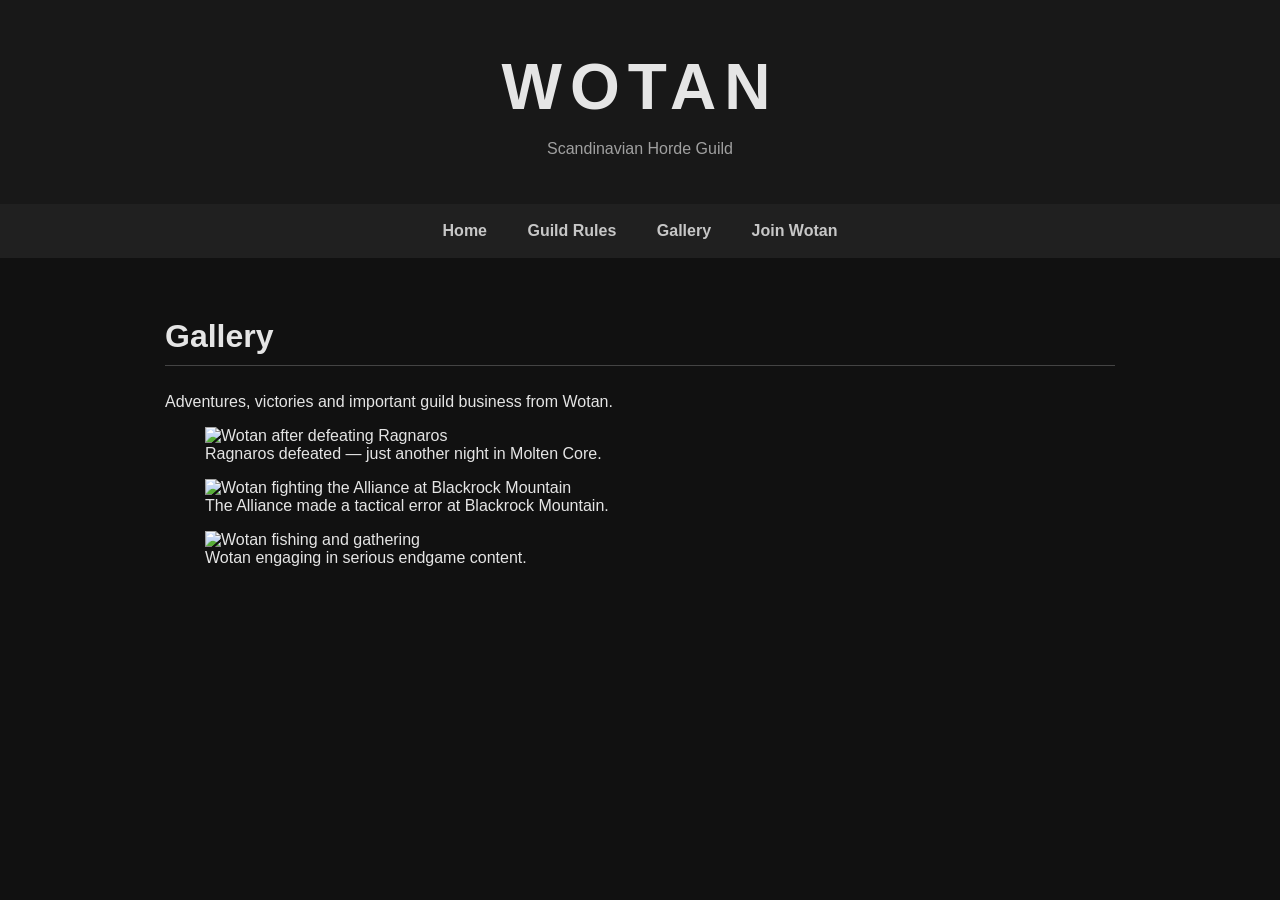
==== gallery.html @ 43a5135b "Create gallery.html for displaying guild images Added a new gallery page with images and captions." ====
<!DOCTYPE html>
<html lang="en">
<head>
    <meta charset="UTF-8">
    <meta name="viewport" content="width=device-width, initial-scale=1.0">
    <title>Gallery | Wotan</title>
    <link rel="stylesheet" href="css/style.css">
</head>

<body>

<header>
    <h1>WOTAN</h1>
    <p>Scandinavian Horde Guild</p>
</header>

<nav>
    <a href="index.html">Home</a>
    <a href="rules.html">Guild Rules</a>
    <a href="gallery.html">Gallery</a>
    <a href="join.html">Join Wotan</a>
</nav>

<main>
    <h2>Gallery</h2>

    <p>
        Adventures, victories and important guild business from Wotan.
    </p>

    <div class="gallery">

        <figure>
            <img src="screenshots/ragnaros.png"
                 alt="Wotan after defeating Ragnaros">
            <figcaption>
                Ragnaros defeated — just another night in Molten Core.
            </figcaption>
        </figure>

        <figure>
            <img src="screenshots/blackrock.png"
                 alt="Wotan fighting the Alliance at Blackrock Mountain">
            <figcaption>
                The Alliance made a tactical error at Blackrock Mountain.
            </figcaption>
        </figure>

        <figure>
            <img src="screenshots/fishing.png"
                 alt="Wotan fishing and gathering">
            <figcaption>
                Wotan engaging in serious endgame content.
            </figcaption>
        </figure>

    </div>
</main>

</body>
</html>
---- css/style.css ----
/* Wotan Guild - Main Stylesheet */

* {
    box-sizing: border-box;
}

body {
    margin: 0;
    background-color: #111111;
    color: #e5e5e5;
    font-family: Arial, sans-serif;
}

header {
    text-align: center;
    padding: 50px 20px 30px;
    background-color: #181818;
}

header h1 {
    margin: 0;
    font-size: 4rem;
    letter-spacing: 8px;
}

header p {
    color: #a0a0a0;
}

nav {
    text-align: center;
    padding: 18px;
    background-color: #202020;
}

nav a {
    color: #c7c7c7;
    text-decoration: none;
    margin: 0 18px;
    font-weight: bold;
}

nav a:hover {
    color: #ffffff;
}

main {
    max-width: 1000px;
    margin: 60px auto;
    padding: 0 25px;
}

main h2 {
    font-size: 2rem;
    border-bottom: 1px solid #444;
    padding-bottom: 10px;
}
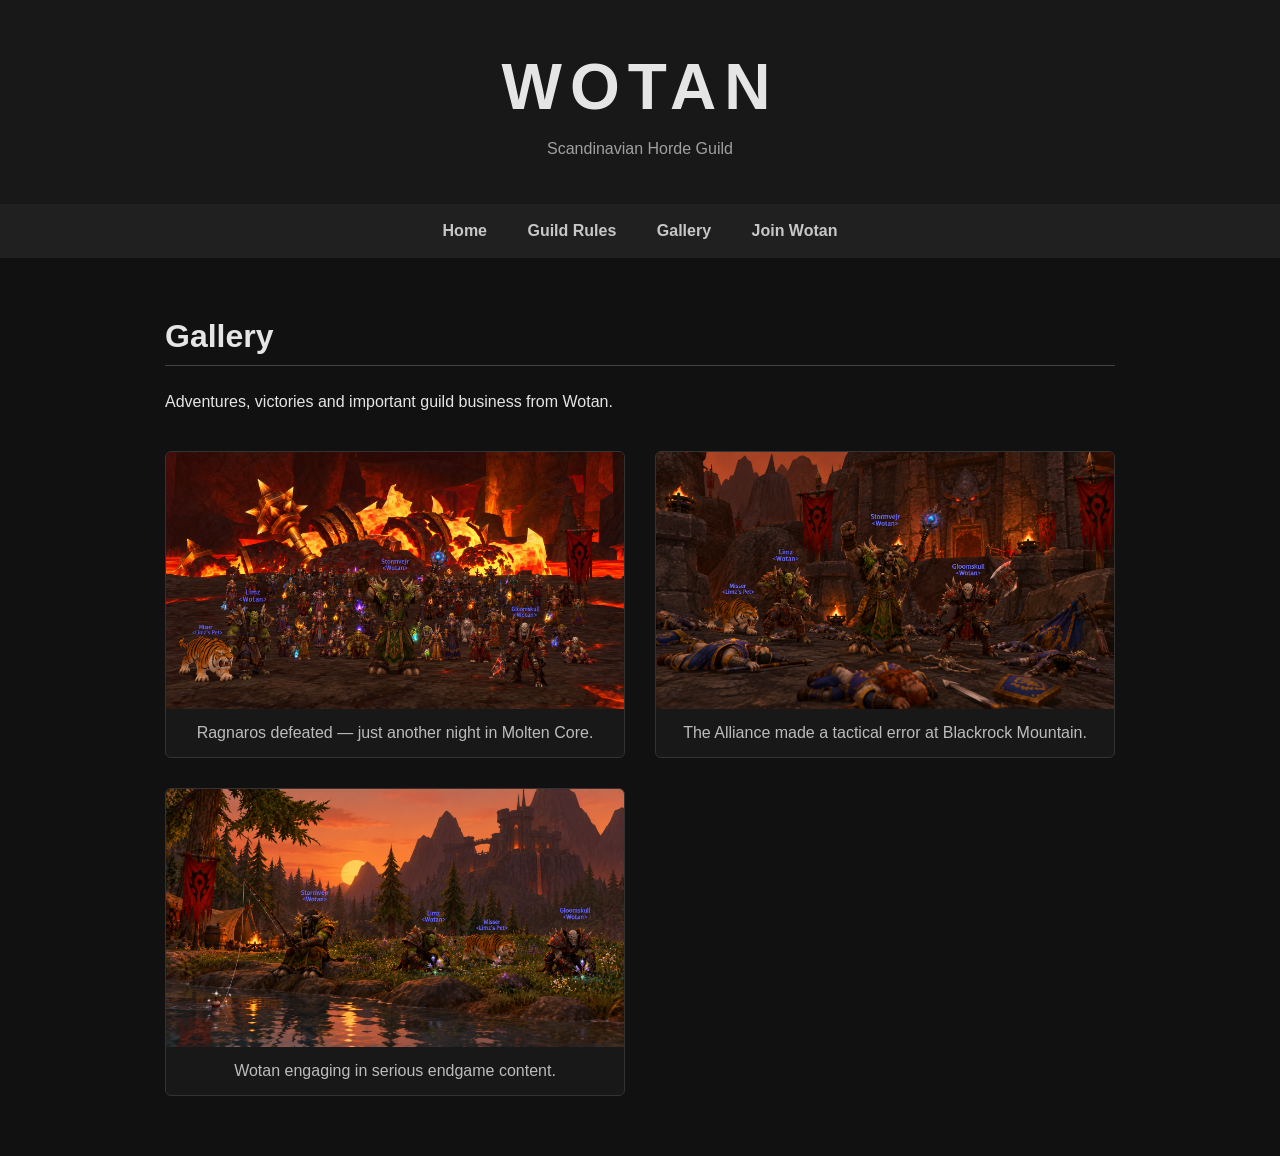
==== commit 81f6aade: "Update image sources in gallery.html" ====
--- a/gallery.html
+++ b/gallery.html
@@ -31,7 +31,7 @@
     <div class="gallery">
 
         <figure>
-            <img src="screenshots/ragnaros.png"
+            <img src="screenshots/Stormvejr_is_the_greatest.png"
                  alt="Wotan after defeating Ragnaros">
             <figcaption>
                 Ragnaros defeated — just another night in Molten Core.
@@ -39,7 +39,7 @@
         </figure>
 
         <figure>
-            <img src="screenshots/blackrock.png"
+            <img src="screenshots/stormvejr_is_pvp_god.png"
                  alt="Wotan fighting the Alliance at Blackrock Mountain">
             <figcaption>
                 The Alliance made a tactical error at Blackrock Mountain.
@@ -47,7 +47,7 @@
         </figure>
 
         <figure>
-            <img src="screenshots/fishing.png"
+            <img src="screenshots/stormvejr_fishing_others_worldbuff_collecting.png"
                  alt="Wotan fishing and gathering">
             <figcaption>
                 Wotan engaging in serious endgame content.
--- a/css/style.css
+++ b/css/style.css
@@ -55,3 +55,72 @@
     border-bottom: 1px solid #444;
     padding-bottom: 10px;
 }
+
+/* Gallery */
+
+.gallery {
+    display: grid;
+    grid-template-columns: repeat(2, 1fr);
+    gap: 30px;
+    margin-top: 40px;
+}
+
+.gallery figure {
+    margin: 0;
+    background-color: #181818;
+    border: 1px solid #333;
+    border-radius: 6px;
+    overflow: hidden;
+}
+
+.gallery img {
+    display: block;
+    width: 100%;
+    height: auto;
+}
+
+.gallery figcaption {
+    padding: 15px;
+    color: #bcbcbc;
+    text-align: center;
+}
+
+@media (max-width: 700px) {
+    .gallery {
+        grid-template-columns: 1fr;
+    }
+}
+/* Gallery */
+
+.gallery {
+    display: grid;
+    grid-template-columns: repeat(2, 1fr);
+    gap: 30px;
+    margin-top: 40px;
+}
+
+.gallery figure {
+    margin: 0;
+    background-color: #181818;
+    border: 1px solid #333;
+    border-radius: 6px;
+    overflow: hidden;
+}
+
+.gallery img {
+    display: block;
+    width: 100%;
+    height: auto;
+}
+
+.gallery figcaption {
+    padding: 15px;
+    color: #bcbcbc;
+    text-align: center;
+}
+
+@media (max-width: 700px) {
+    .gallery {
+        grid-template-columns: 1fr;
+    }
+}
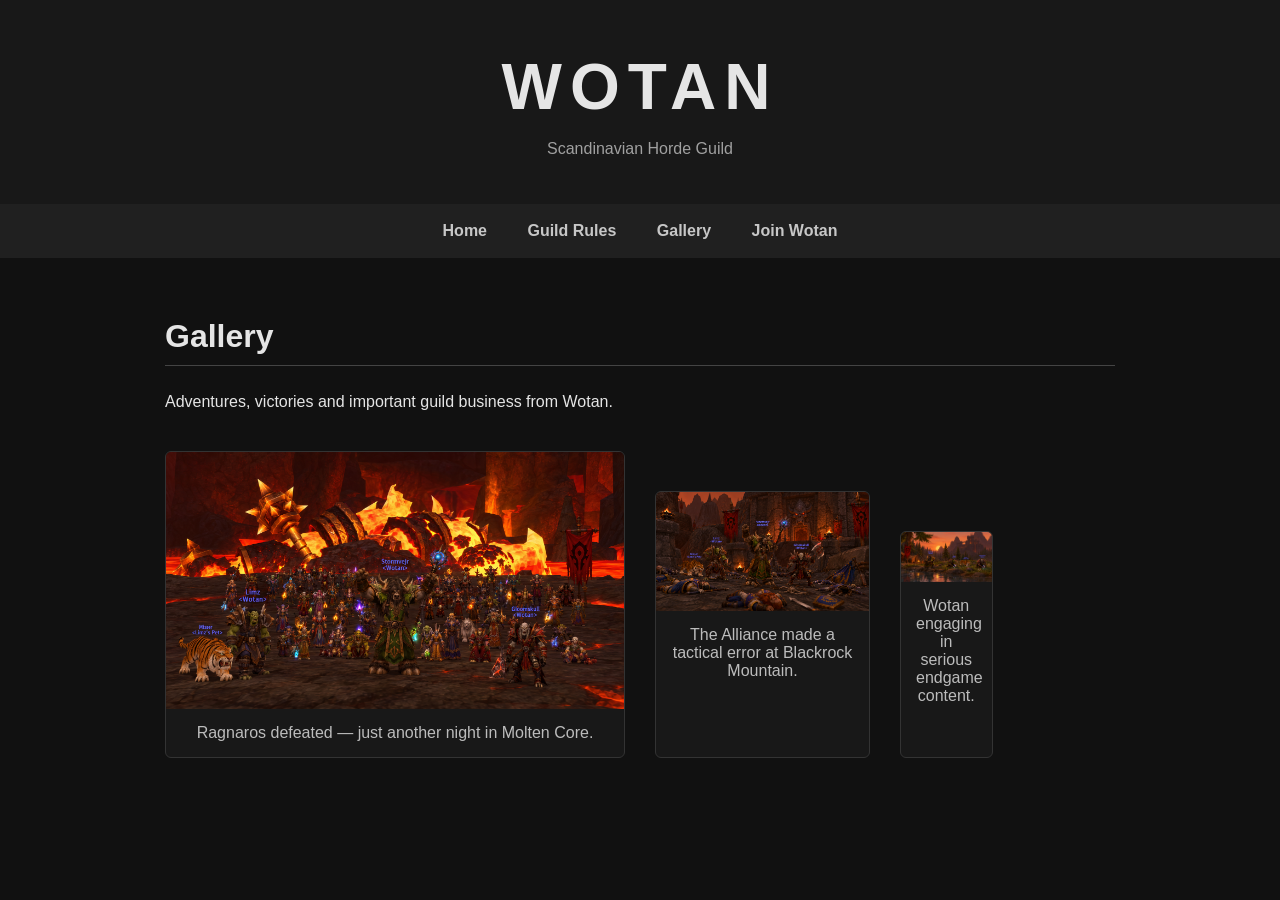
==== commit ff37e1db: "Update gallery to use anchor tags for images" ====
--- a/gallery.html
+++ b/gallery.html
@@ -29,30 +29,39 @@
     </p>
 
     <div class="gallery">
-
         <figure>
-            <img src="screenshots/Stormvejr_is_the_greatest.png"
-                 alt="Wotan after defeating Ragnaros">
+            <a href="screenshots/Stormvejr_is_the_greatest.png" target="_blank">
+                <img src="screenshots/Stormvejr_is_the_greatest.png"
+                     alt="Wotan after defeating Ragnaros">
+            </a>
             <figcaption>
                 Ragnaros defeated — just another night in Molten Core.
             </figcaption>
         </figure>
 
+    <div class="gallery">
         <figure>
-            <img src="screenshots/stormvejr_is_pvp_god.png"
-                 alt="Wotan fighting the Alliance at Blackrock Mountain">
+            <a href="screenshots/stormvejr_is_pvp_god.png" target="_blank">
+                <img src="screenshots/stormvejr_is_pvp_god.png"
+                     alt="Wotan fighting the Alliance at Blackrock Mountain">
+            </a>
             <figcaption>
                 The Alliance made a tactical error at Blackrock Mountain.
             </figcaption>
         </figure>
 
+    <div class="gallery">
         <figure>
-            <img src="screenshots/stormvejr_fishing_others_worldbuff_collecting.png"
-                 alt="Wotan fishing and gathering">
+            <a href="screenshots/stormvejr_fishing_others_worldbuff_collecting.png" target="_blank">
+                <img src="screenshots/stormvejr_fishing_others_worldbuff_collecting.png"
+                     alt="Wotan fishing and gathering">
+            </a>
             <figcaption>
                 Wotan engaging in serious endgame content.
             </figcaption>
         </figure>
+     
+
 
     </div>
 </main>
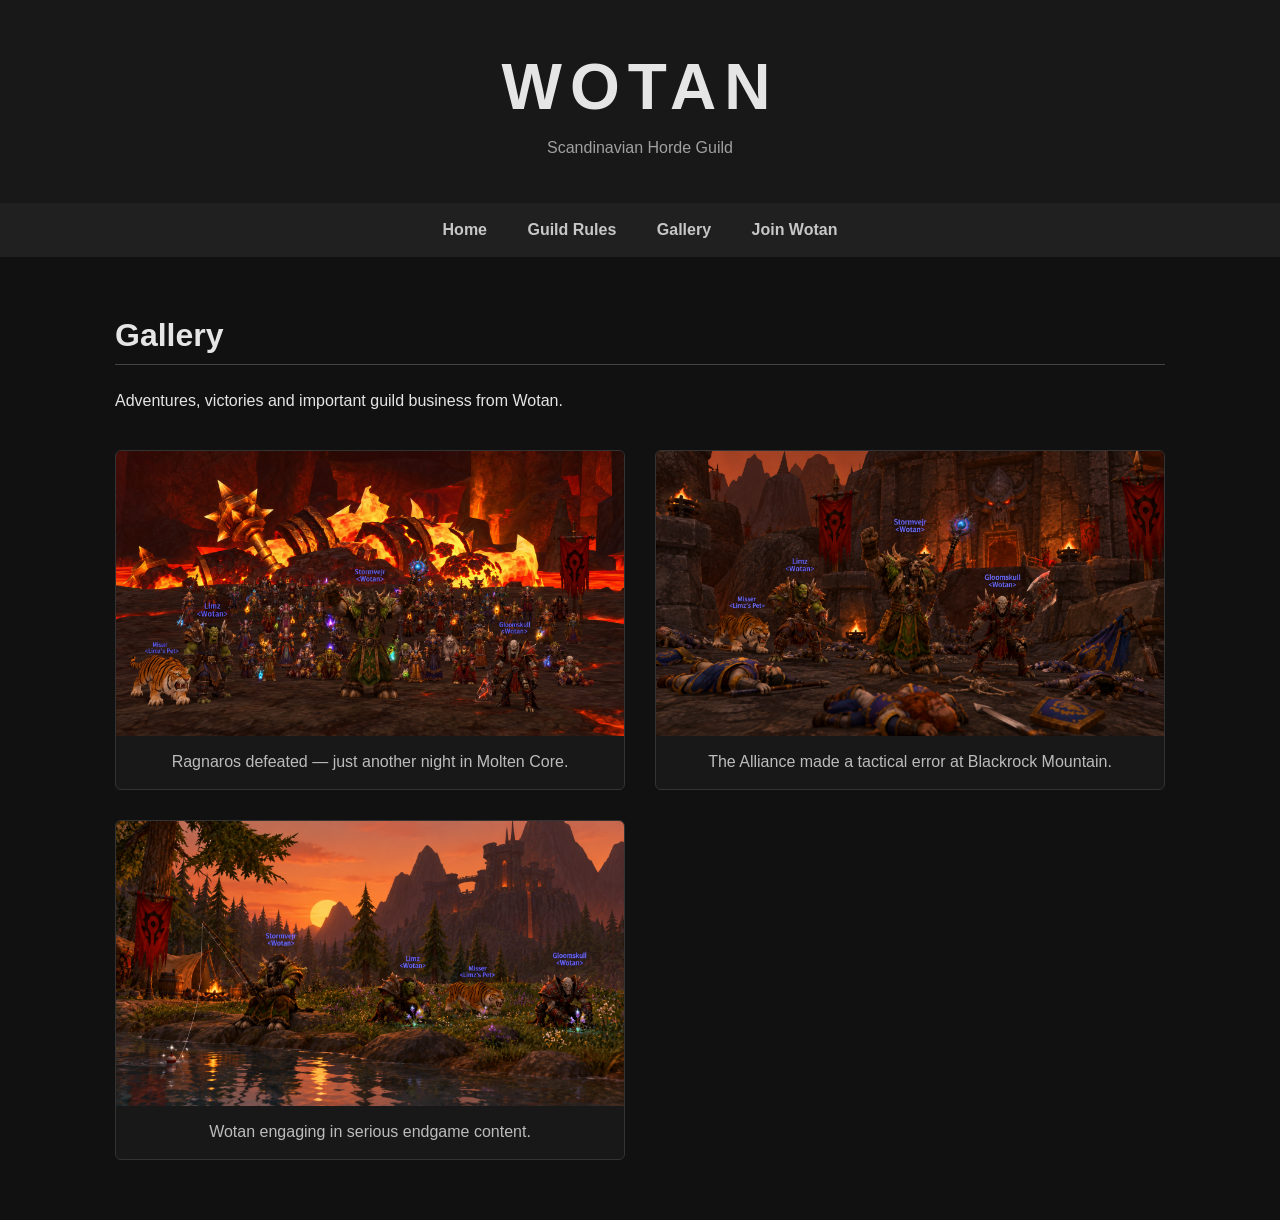
==== commit 31657ec4: "Refactor image tags for better readability" ====
--- a/gallery.html
+++ b/gallery.html
@@ -1,9 +1,12 @@
 <!DOCTYPE html>
 <html lang="en">
+
 <head>
     <meta charset="UTF-8">
     <meta name="viewport" content="width=device-width, initial-scale=1.0">
+
     <title>Gallery | Wotan</title>
+
     <link rel="stylesheet" href="css/style.css">
 </head>
 
@@ -22,6 +25,7 @@
 </nav>
 
 <main>
+
     <h2>Gallery</h2>
 
     <p>
@@ -29,42 +33,55 @@
     </p>
 
     <div class="gallery">
+
+        <!-- Ragnaros -->
+
         <figure>
             <a href="screenshots/Stormvejr_is_the_greatest.png" target="_blank">
-                <img src="screenshots/Stormvejr_is_the_greatest.png"
-                     alt="Wotan after defeating Ragnaros">
+                <img
+                    src="screenshots/Stormvejr_is_the_greatest.png"
+                    alt="Wotan after defeating Ragnaros">
             </a>
+
             <figcaption>
                 Ragnaros defeated — just another night in Molten Core.
             </figcaption>
         </figure>
 
-    <div class="gallery">
+
+        <!-- Blackrock Mountain PvP -->
+
         <figure>
             <a href="screenshots/stormvejr_is_pvp_god.png" target="_blank">
-                <img src="screenshots/stormvejr_is_pvp_god.png"
-                     alt="Wotan fighting the Alliance at Blackrock Mountain">
+                <img
+                    src="screenshots/stormvejr_is_pvp_god.png"
+                    alt="Wotan fighting the Alliance at Blackrock Mountain">
             </a>
+
             <figcaption>
                 The Alliance made a tactical error at Blackrock Mountain.
             </figcaption>
         </figure>
 
-    <div class="gallery">
+
+        <!-- Fishing and gathering -->
+
         <figure>
             <a href="screenshots/stormvejr_fishing_others_worldbuff_collecting.png" target="_blank">
-                <img src="screenshots/stormvejr_fishing_others_worldbuff_collecting.png"
-                     alt="Wotan fishing and gathering">
+                <img
+                    src="screenshots/stormvejr_fishing_others_worldbuff_collecting.png"
+                    alt="Wotan fishing and gathering">
             </a>
+
             <figcaption>
                 Wotan engaging in serious endgame content.
             </figcaption>
         </figure>
-     
-
 
     </div>
+
 </main>
 
 </body>
+
 </html>
--- a/css/style.css
+++ b/css/style.css
@@ -1,7 +1,16 @@
-/* Wotan Guild - Main Stylesheet */
+/* ========================================
+   WOTAN GUILD - MAIN STYLESHEET
+   ======================================== */
+
+
+/* ----- General ----- */
 
 * {
     box-sizing: border-box;
+}
+
+html {
+    background-color: #111111;
 }
 
 body {
@@ -10,6 +19,9 @@
     color: #e5e5e5;
     font-family: Arial, sans-serif;
 }
+
+
+/* ----- Header ----- */
 
 header {
     text-align: center;
@@ -24,8 +36,12 @@
 }
 
 header p {
+    margin-top: 15px;
     color: #a0a0a0;
 }
+
+
+/* ----- Navigation ----- */
 
 nav {
     text-align: center;
@@ -34,6 +50,7 @@
 }
 
 nav a {
+    display: inline-block;
     color: #c7c7c7;
     text-decoration: none;
     margin: 0 18px;
@@ -44,83 +61,122 @@
     color: #ffffff;
 }
 
+
+/* ----- Main Content ----- */
+
 main {
-    max-width: 1000px;
+    width: 100%;
+    max-width: 1100px;
     margin: 60px auto;
     padding: 0 25px;
 }
 
 main h2 {
     font-size: 2rem;
-    border-bottom: 1px solid #444;
+    border-bottom: 1px solid #444444;
     padding-bottom: 10px;
 }
 
-/* Gallery */
+
+/* ----- Gallery ----- */
 
 .gallery {
     display: grid;
+
+    /* Two equal columns */
     grid-template-columns: repeat(2, 1fr);
+
     gap: 30px;
     margin-top: 40px;
+
+    /* Prevent images from affecting grid width */
+    width: 100%;
 }
+
+
+/* Individual gallery card */
 
 .gallery figure {
     margin: 0;
+    width: 100%;
+    min-width: 0;
+
     background-color: #181818;
-    border: 1px solid #333;
+
+    border: 1px solid #333333;
     border-radius: 6px;
+
     overflow: hidden;
 }
 
-.gallery img {
+
+/* Image link */
+
+.gallery figure a {
     display: block;
+
     width: 100%;
-    height: auto;
+
+    /* Every thumbnail gets exactly the same shape */
+    aspect-ratio: 16 / 9;
+
+    overflow: hidden;
 }
+
+
+/* Gallery image */
+
+.gallery figure img {
+    display: block;
+
+    width: 100%;
+    height: 100%;
+
+    object-fit: cover;
+
+    cursor: pointer;
+
+    transition: transform 0.2s ease;
+}
+
+
+/* Slight zoom when hovering */
+
+.gallery figure img:hover {
+    transform: scale(1.03);
+}
+
+
+/* Image caption */
 
 .gallery figcaption {
     padding: 15px;
+
     color: #bcbcbc;
+
     text-align: center;
+
+    line-height: 1.4;
 }
 
+
+/* ----- Mobile ----- */
+
 @media (max-width: 700px) {
+
+    header h1 {
+        font-size: 3rem;
+    }
+
+    nav a {
+        margin: 5px 10px;
+    }
+
+    main {
+        margin-top: 40px;
+    }
+
     .gallery {
         grid-template-columns: 1fr;
     }
 }
-/* Gallery */
-
-.gallery {
-    display: grid;
-    grid-template-columns: repeat(2, 1fr);
-    gap: 30px;
-    margin-top: 40px;
-}
-
-.gallery figure {
-    margin: 0;
-    background-color: #181818;
-    border: 1px solid #333;
-    border-radius: 6px;
-    overflow: hidden;
-}
-
-.gallery img {
-    display: block;
-    width: 100%;
-    height: auto;
-}
-
-.gallery figcaption {
-    padding: 15px;
-    color: #bcbcbc;
-    text-align: center;
-}
-
-@media (max-width: 700px) {
-    .gallery {
-        grid-template-columns: 1fr;
-    }
-}
